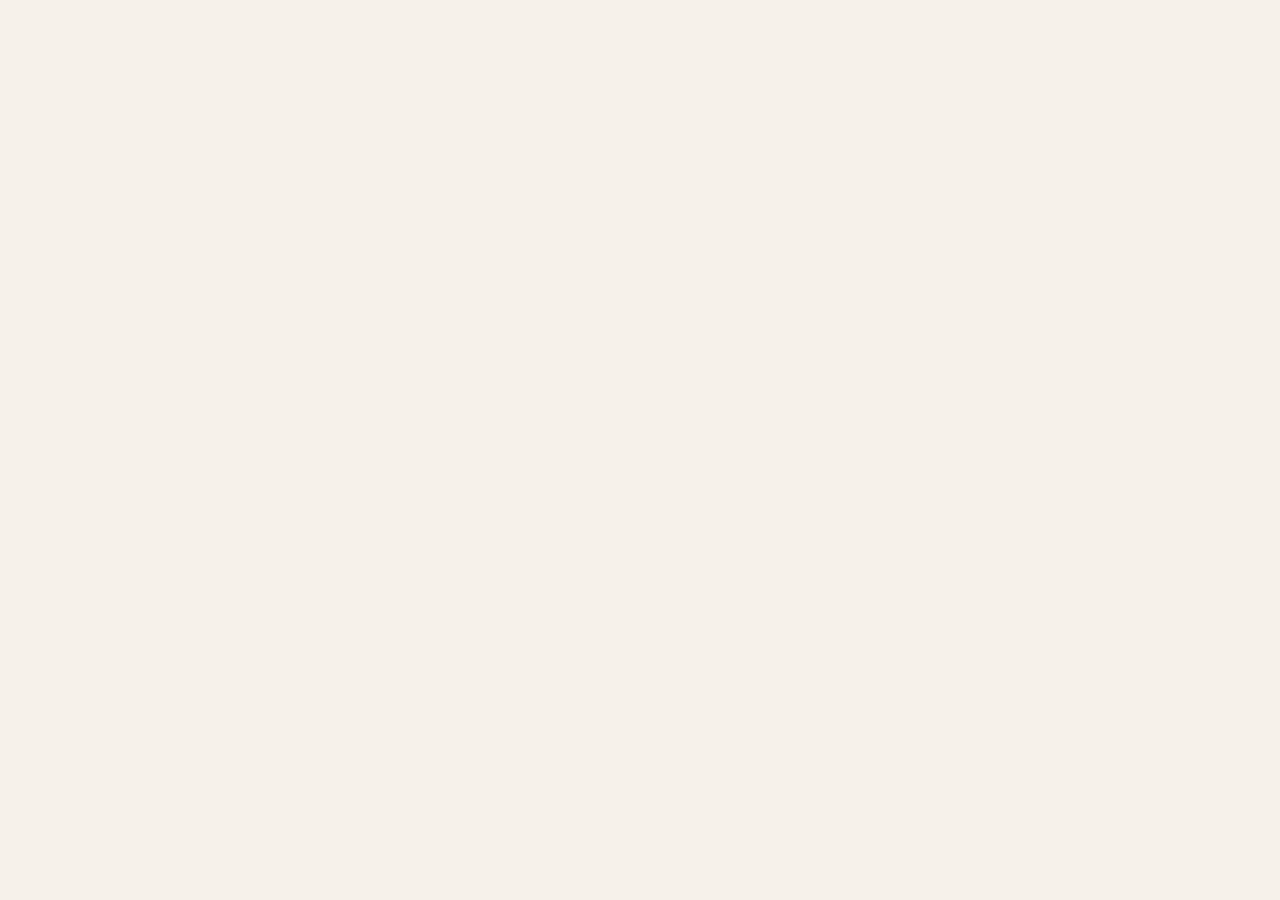
==== 261009/index.html @ c1d1fa9c "teamwork" ====
<!DOCTYPE html>
<html lang="ja">
<head>
  <meta charset="UTF-8">
  <meta name="viewport" content="width=device-width, initial-scale=1.0">
  <title>まちかどカフェ</title>
  <link rel="stylesheet" href="css/base.css">
  <link rel="stylesheet" href="css/header.css">
  <link rel="stylesheet" href="css/main.css">
  <link rel="stylesheet" href="css/footer.css">
</head>
<body>
  <!-- ===== A ヘッダー ここから ===== -->

  <!-- ===== A ヘッダー ここまで ===== -->

  <!-- ===== B メイン ここから ===== -->

  <!-- ===== B メイン ここまで ===== -->

  <!-- ===== C フッター ここから ===== -->

  <!-- ===== C フッター ここまで ===== -->
</body>
</html>
---- 261009/css/base.css ----
/* base.css … 先生が用意したファイル。だれも書きかえない */

* {
  box-sizing: border-box;
}

body {
  margin: 0;
  font-family: sans-serif;
  color: #333;
  background: #f6f1ea;
  line-height: 1.7;
}
---- 261009/css/header.css ----
/* header.css … 26512さんの担当 */
---- 261009/css/main.css ----
/* main.css … 26543さんの担当 */
---- 261009/css/footer.css ----
/* footer.css … 26514さんの担当 */
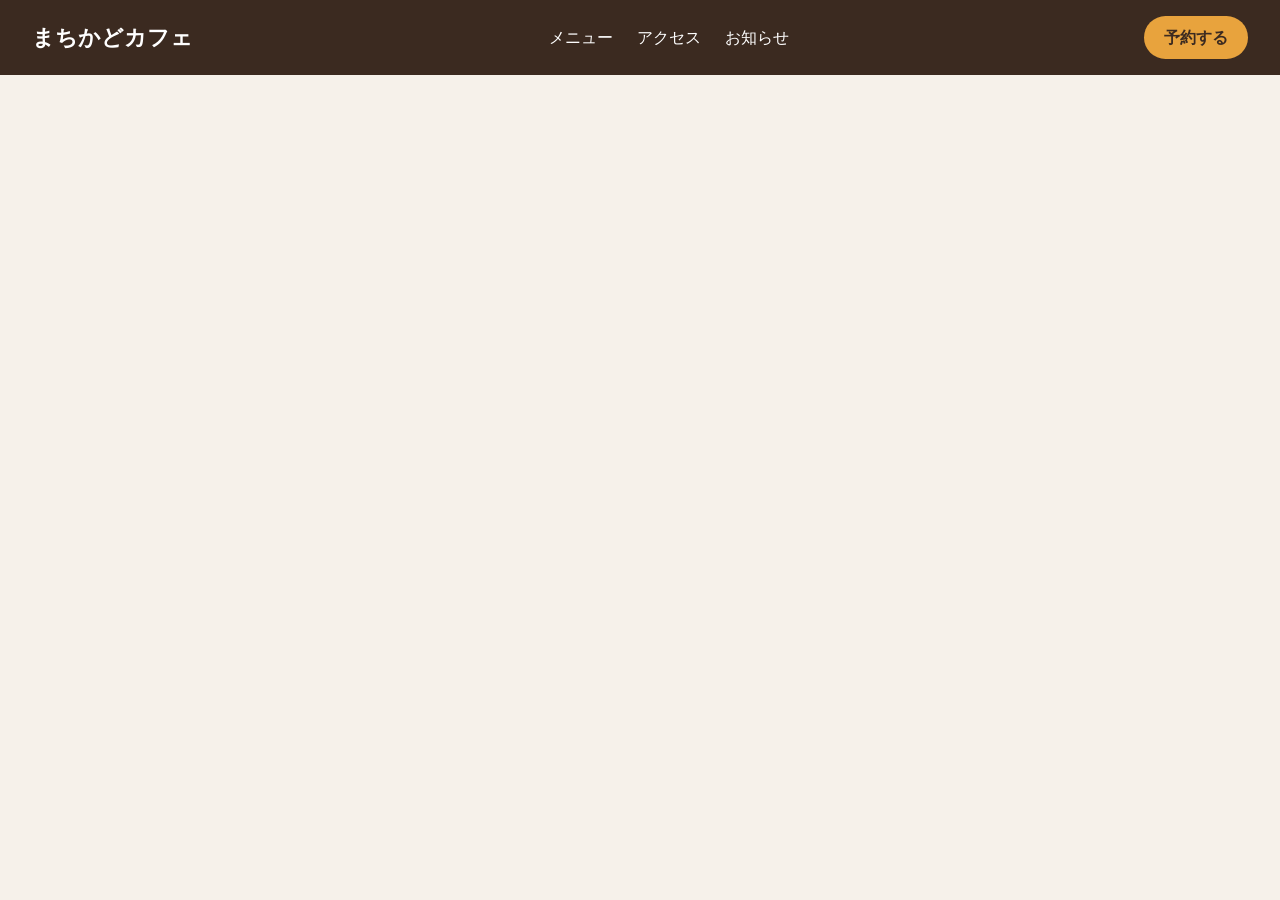
==== commit b66f962b: "update header" ====
--- a/261009/index.html
+++ b/261009/index.html
@@ -11,6 +11,15 @@
 </head>
 <body>
   <!-- ===== A ヘッダー ここから ===== -->
+  <header class="box">
+    <h1 class="title">まちかどカフェ</h1>
+    <ul class="list">
+      <li><a class="link" href="#">メニュー</a></li>
+      <li><a class="link" href="#">アクセス</a></li>
+      <li><a class="link" href="#">お知らせ</a></li>
+    </ul>
+    <a class="btn" href="#">予約する</a>
+  </header>
 
   <!-- ===== A ヘッダー ここまで ===== -->
 
--- a/261009/css/header.css
+++ b/261009/css/header.css
@@ -1 +1,37 @@
 /* header.css … 26512さんの担当 */
+.box {
+  display: flex;
+  justify-content: space-between;
+  align-items: center;
+  padding: 16px 32px;
+  background: #3b2a20;
+}
+
+.title {
+  margin: 0;
+  font-size: 22px;
+  color: #fff;
+}
+
+.list {
+  display: flex;
+  gap: 24px;
+  margin: 0;
+  padding: 0;
+  list-style: none;
+}
+
+.link {
+  color: #fff;
+  text-decoration: none;
+}
+
+.btn {
+  padding: 8px 20px;
+  border-radius: 999px;
+  background: #e8a33d;
+  color: #3b2a20;
+  font-weight: bold;
+  text-decoration: none;
+}
+
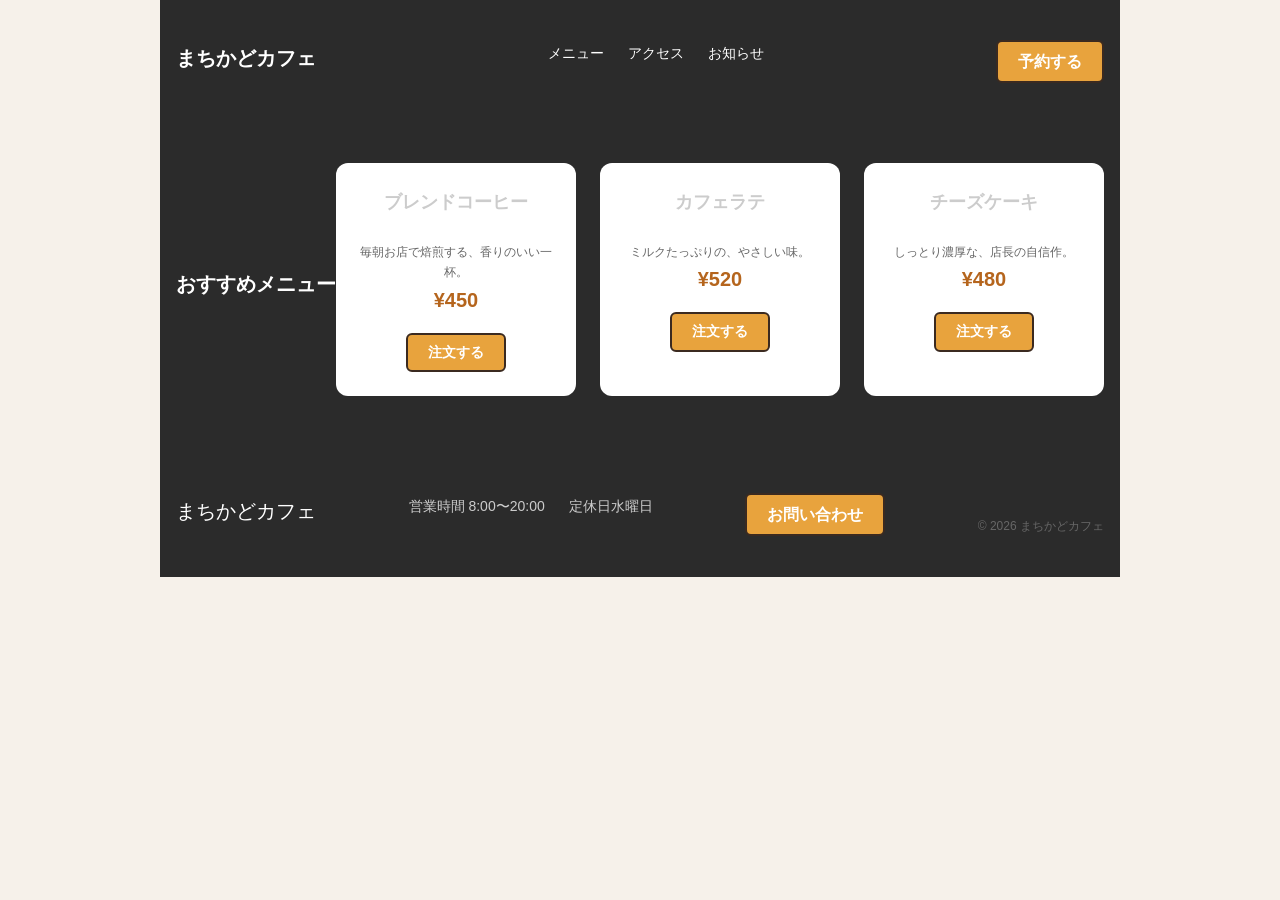
==== commit 2ef385b0: "update footer and main" ====
--- a/261009/index.html
+++ b/261009/index.html
@@ -24,11 +24,41 @@
   <!-- ===== A ヘッダー ここまで ===== -->
 
   <!-- ===== B メイン ここから ===== -->
-
+<main class="box">
+    <h2 class="title">おすすめメニュー</h2>
+    <ul class="list">
+      <li class="item">
+        <h3 class="name">ブレンドコーヒー</h3>
+        <p class="text">毎朝お店で焙煎する、香りのいい一杯。</p>
+        <p class="price">¥450</p>
+        <a class="btn" href="#">注文する</a>
+      </li>
+      <li class="item">
+        <h3 class="name">カフェラテ</h3>
+        <p class="text">ミルクたっぷりの、やさしい味。</p>
+        <p class="price">¥520</p>
+        <a class="btn" href="#">注文する</a>
+      </li>
+      <li class="item">
+        <h3 class="name">チーズケーキ</h3>
+        <p class="text">しっとり濃厚な、店長の自信作。</p>
+        <p class="price">¥480</p>
+        <a class="btn" href="#">注文する</a>
+      </li>
+    </ul>
+  </main>
   <!-- ===== B メイン ここまで ===== -->
 
   <!-- ===== C フッター ここから ===== -->
-
+<footer class="box">
+    <p class="title">まちかどカフェ</p>
+    <ul class="list">
+      <li>営業時間 8:00〜20:00</li>
+      <li>定休日水曜日</li>
+    </ul>
+    <a class="btn" href="#">お問い合わせ</a>
+    <p class="text">© 2026 まちかどカフェ</p>
+  </footer>
   <!-- ===== C フッター ここまで ===== -->
 </body>
 </html>
--- a/261009/css/main.css
+++ b/261009/css/main.css
@@ -1 +1,56 @@
 /* main.css … 26543さんの担当 */
+.box {
+  max-width: 960px;
+  margin: 0 auto;
+  padding: 48px 16px;
+}
+
+.title {
+  margin: 0 0 24px;
+  font-size: 28px;
+  text-align: center;
+  color: #3b2a20;
+}
+
+.list {
+  display: flex;
+  gap: 24px;
+  margin: 0;
+  padding: 0;
+  list-style: none;
+}
+
+.item {
+  flex: 1;
+  padding: 24px;
+  border-radius: 12px;
+  background: #fff;
+  text-align: center;
+}
+
+.name {
+  margin: 0;
+  font-size: 18px;
+}
+
+.text {
+  margin: 8px 0;
+  font-size: 14px;
+  color: #666;
+}
+
+.price {
+  margin: 0 0 16px;
+  font-size: 20px;
+  font-weight: bold;
+  color: #b5651d;
+}
+
+.btn {
+  display: inline-block;
+  padding: 6px 20px;
+  border: 2px solid #3b2a20;
+  border-radius: 6px;
+  color: #3b2a20;
+  text-decoration: none;
+}
--- a/261009/css/footer.css
+++ b/261009/css/footer.css
@@ -1 +1,29 @@
 /* footer.css … 26514さんの担当 */
+.box {
+  padding: 40px 16px;
+  background: #2b2b2b;
+  color: #ccc;
+  text-align: center;
+}
+
+.title {
+  margin: 0 0 8px;
+  font-size: 20px;
+  color: #fff;
+}
+
+.list {
+  margin: 0 0 16px;
+  padding: 0;
+  list-style: none;
+  font-size: 14px;
+}
+
+.btn {
+  color: #fff;
+}
+
+.text {
+  margin: 24px 0 0;
+  font-size: 12px;
+}
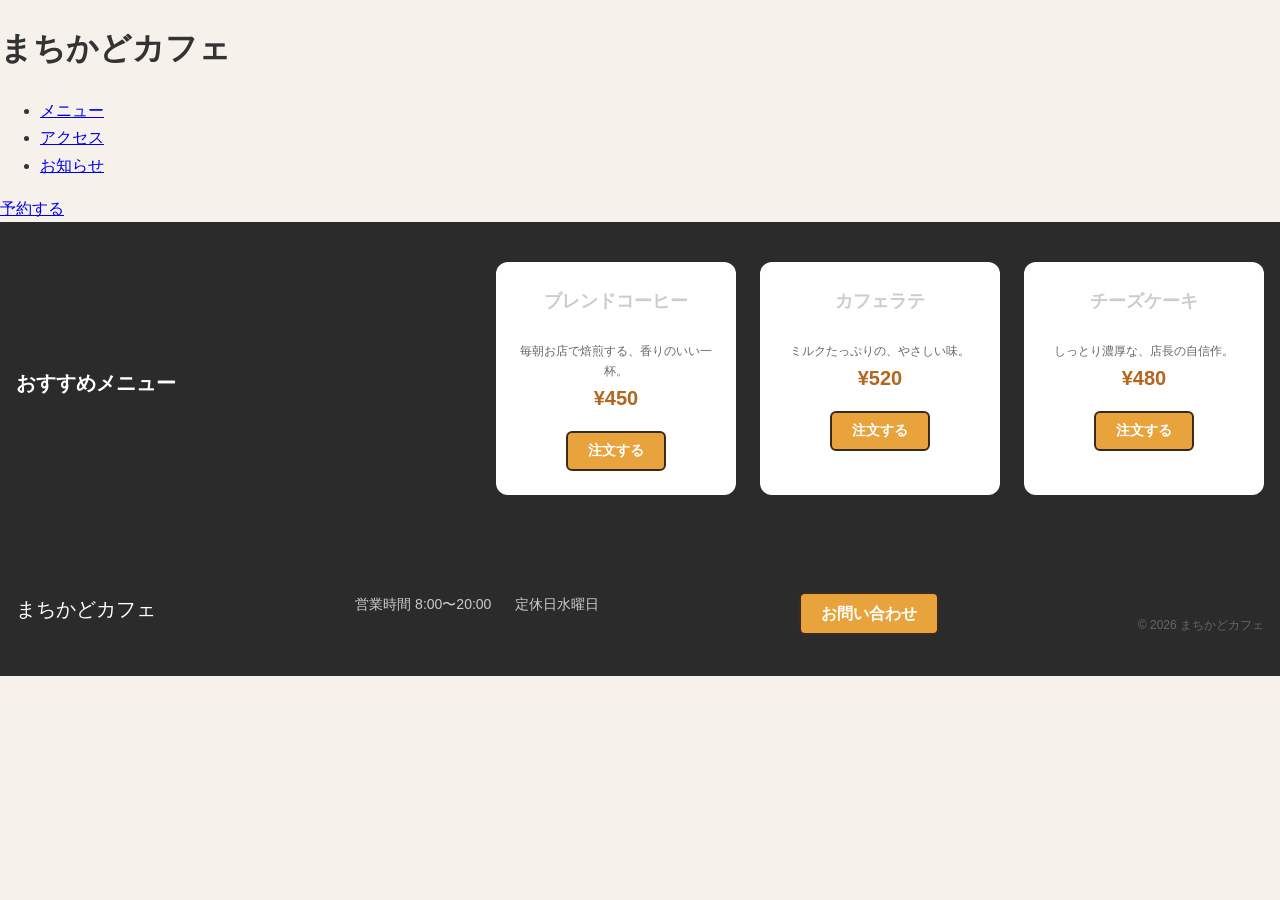
==== commit 4c4a144c: "update" ====
--- a/261009/index.html
+++ b/261009/index.html
@@ -11,14 +11,14 @@
 </head>
 <body>
   <!-- ===== A ヘッダー ここから ===== -->
-  <header class="box">
-    <h1 class="title">まちかどカフェ</h1>
-    <ul class="list">
-      <li><a class="link" href="#">メニュー</a></li>
-      <li><a class="link" href="#">アクセス</a></li>
-      <li><a class="link" href="#">お知らせ</a></li>
+  <header class="site-header">
+    <h1 class="site-header__title">まちかどカフェ</h1>
+    <ul class="site-header__list">
+      <li><a class="site-header__link" href="#">メニュー</a></li>
+      <li><a class="site-header__link" href="#">アクセス</a></li>
+      <li><a class="site-header__link" href="#">お知らせ</a></li>
     </ul>
-    <a class="btn" href="#">予約する</a>
+    <a class="site-header__btn" href="#">予約する</a>
   </header>
 
   <!-- ===== A ヘッダー ここまで ===== -->
--- a/261009/css/main.css
+++ b/261009/css/main.css
@@ -1,5 +1,5 @@
 /* main.css … 26543さんの担当 */
-.box {
+.site {
   max-width: 960px;
   margin: 0 auto;
   padding: 48px 16px;
